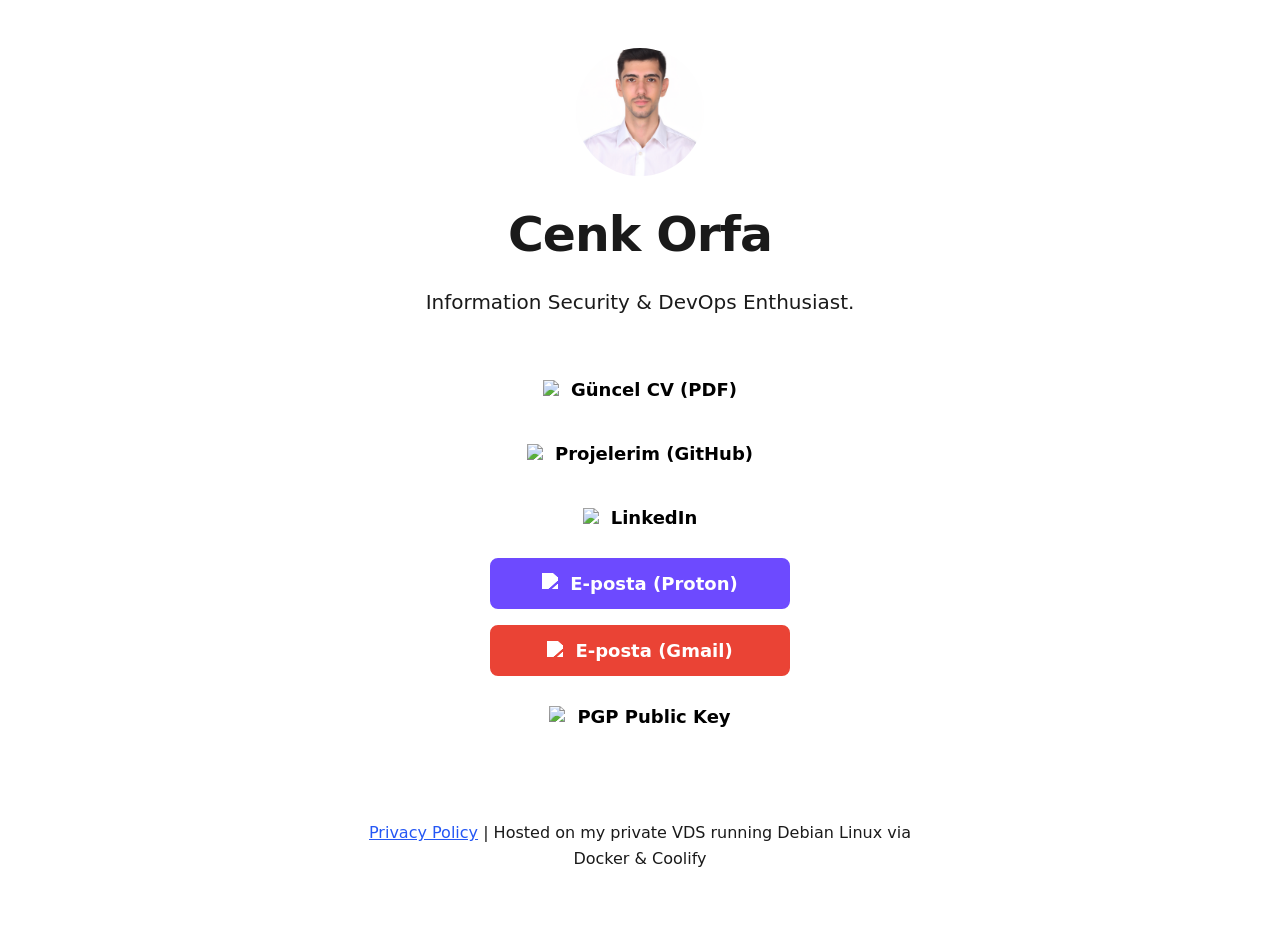
==== index.html @ 2995890c "feat: Transform into personal portfolio site - Updated README with modern GitHub profile layout - Cu" ====
<!DOCTYPE html>

<!--
  To change the theme, change the class on the html tag below to one of:
  - theme-auto: Automatically switches based on user's system preferences
  - theme-light: Forces light theme
  - theme-dark: Forces dark theme
-->

<html class="theme-auto" lang="en"> <!-- Update`class="theme-auto" with your preference -->

  <head>
    <meta charset="utf-8">
    <meta name="viewport" content="width=device-width, initial-scale=1">

    <!-- Page Title - Change this to your name/brand (50-60 characters recommended) -->
    <title>Cenk Orfa - Information Security & DevOps</title>
    <link rel="icon" type="image/x-icon" href="/images/avatar.png"> <!-- Update this with your own favicon -->

    <!-- Meta Description - Write a description (150-160 characters recommended) -->
    <meta name="description" content="Siber Güvenlik Stajyeri. GitHub, LinkedIn ve portföy projelerim burada bulun.">

    <!-- Keywords -->
    <meta name="keywords" content="your name, industry, and specialties">

    <!-- Canonical URL - Helps prevent duplicate content issues -->
    <meta rel="canonical" href="https://yourwebsite.com">

    <!-- Author Information -->
    <meta name="author" content="Your Name">

    <!-- Stylesheets -->
    <link rel="stylesheet" href="css/reset.css">
    <link rel="stylesheet" href="css/style.css">
    <link rel="stylesheet" href="css/brands.css">

    <!-- LittleLink Extended Stylesheet (Optional) -->
    <!-- <link rel="stylesheet" href="css/brands-extended.css"> -->
    <!-- Learn more at https://github.com/sethcottle/littlelink-extended.
         Remove comments if you've added LittleLink Extended dependencies -->

  </head>

<body>

    <div class="container">
        <div class="column">

            <!--
              By default, the Avatar is rounded. Use the following:
              - avatar--rounded: Automatically rounds the image
              - avatar--soft: Slightly rounds the image
              - avatar--none: Removes any rounding

              Be sure to replace the src with your own image path and update the alt text
            -->
            <img class="avatar avatar--rounded" src="images/avatar.png" srcset="images/avatar@2x.png 2x" alt="Cenk Orfa">

            <!-- Replace with your name or brand -->
            <h1>
              <div>Cenk Orfa</div>
            </h1>

            <!-- Add a short description about yourself or your brand -->
            <p>Information Security & DevOps Enthusiast.</p>

            <!-- All your buttons go here -->
            <div class="button-stack" role="navigation">
              <!-- CV download - highlight with brand color -->
              <a class="button button-yt" href="./CenkOrfa_CV.pdf" target="_blank" rel="noopener" role="button"><img class="icon" aria-hidden="true" src="images/icons/generic-cloud.svg" alt="File Icon">Güncel CV (PDF)</a>

              <!-- GitHub projects -->
              <a class="button button-github" href="https://github.com/ElCunq" target="_blank" rel="noopener" role="button"><img class="icon" aria-hidden="true" src="images/icons/github.svg" alt="GitHub Logo">Projelerim (GitHub)</a>

              <!-- LinkedIn profile -->
              <a class="button button-linked" href="https://linkedin.com/in/cenkorfa" target="_blank" rel="noopener" role="button"><img class="icon" aria-hidden="true" src="images/icons/linkedin.svg" alt="LinkedIn Logo">LinkedIn</a>

              <!-- Email via Proton -->
              <a class="button button-proton" href="mailto:cenkorfa@proton.me" target="_blank" rel="noopener" role="button"><img class="icon" aria-hidden="true" src="https://cdn.jsdelivr.net/npm/simple-icons@v9/icons/protonmail.svg" alt="Proton Mail Logo">E-posta (Proton)</a>

              <!-- Email via Gmail -->
              <a class="button button-gmail" href="mailto:cenkorfa1@gmail.com" target="_blank" rel="noopener" role="button"><img class="icon" aria-hidden="true" src="https://cdn.jsdelivr.net/npm/simple-icons@v9/icons/gmail.svg" alt="Gmail Logo">E-posta (Gmail)</a>

              <!-- PGP public key -->
              <a class="button button-default" href="./publickey.txt" target="_blank" rel="noopener" role="button"><img class="icon" aria-hidden="true" src="images/icons/generic-code.svg" alt="Key Icon">PGP Public Key</a>

            </div>

            <footer>
              <a href="privacy.html">Privacy Policy</a> | Hosted on my private VDS running Debian Linux via Docker & Coolify
            </footer>

        </div>
    </div>

</body>

</html>
---- css/style.css ----
/*
* LittleLink
* https://littlelink.io
* Free to use under the MIT license
* http://www.opensource.org/licenses/mit-license.php
*/

/* Base Typography Settings
–––––––––––––––––––––––––––––––––––––––––––––––––– */
:root {
	font-size:16px;
}

/* Grid
  –––––––––––––––––––––––––––––––––––––––––––––––––– */
  .container {
	position:relative;
	width:100%;
	max-width:37.5rem;     				/* 600px */
    text-align:center;
	margin:0 auto;
	padding:3rem 1.25rem 0 1.25rem;
	box-sizing:border-box;
}
.container-left {
	position:relative;
	width:100%;
	max-width:37.5rem;
	text-align:left;
	margin:0 auto;
	padding:0 1.25rem;
	box-sizing:border-box;
}
.container-left p {
	margin-bottom: 1rem;  				/* 16px space between paragraphs */
  }
.column {
	position:center;
	width:100%;
	float:center;
	box-sizing:border-box;
}
/* For devices larger than 400px */
  @media (min-width:25rem) {            /* 400px */
    .container {
	width:85%;
	padding-left:0;
	padding-right:0;
}
}/* For devices larger than 550px */
  @media (min-width:34.375rem) {        /* 550px */
    .container {
	width:80%;
}
.column,.columns {
	margin-left:0;
}
.column:first-child,.columns:first-child {
	margin-left:0;
}
}

/* Base Styles
  –––––––––––––––––––––––––––––––––––––––––––––––––– */
  body {
	margin:0;
	padding:0;
	background-color:#ffffff;
	color:#1a1a1a;
	font-family:"Open Sans",system-ui;
	font-size:1.125rem;     				/* 18px */
    font-weight:400;
	line-height:1.6;
}

/* Typography
  –––––––––––––––––––––––––––––––––––––––––––––––––– */
  h1 {
	margin:0 0 0.5rem 0;
	font-size:3rem;         		/* 48px */
    font-weight:800;
	line-height:1;
	letter-spacing:0;
	word-wrap:break-word;
	overflow-wrap:break-word;
	hyphens:auto;           		/* Delete this to remove automatic hyphen on line break */
}
.container p {
	margin:0 0 2rem 0;
}

/* Base Typography Settings
–––––––––––––––––––––––––––––––––––––––––––––––––– */
/* Base size - 16px browser default */
:root {
  font-size:16px;           /* Using a 1.25 modular scale for typography */
  --scale-0:1rem;           /* 16px */
  --scale-1:1.25rem;        /* 20px */
  --scale-2:1.563rem;       /* 25px */
  --scale-3:1.953rem;       /* 31px */
  --scale-4:2.441rem;       /* 39px */
  --scale-5:3.052rem;       /* 49px */

  /* Spacing units */
  --spacing-xs:0.5rem;      /* 8px */
  --spacing-s:1rem;         /* 16px */
  --spacing-m:1.5rem;       /* 24px */
  --spacing-l:2rem;         /* 32px */
  --spacing-xl:3rem;        /* 48px */
  --spacing-xxl:4rem;       /* 64px */
}

/* Avatar */
.avatar {
	width: 8rem;             /* 128px */
	height: 8rem;
	border-radius: 50%;
	object-fit: cover;
	background-position: center;
	margin-bottom: var(--spacing-l);
	margin-left: auto;
	margin-right: auto;
	display: block;
  }

/* Typography Scale */
h1 {
	margin:0 0 var(--spacing-m) 0;
	font-size:var(--scale-5);           /* ~49px */
  	font-weight:800;
	line-height:1.1;
	letter-spacing:-0.02em;
	word-wrap:break-word;
	overflow-wrap:break-word;
}
body {
	font-size:var(--scale-1);           /* 20px */
  	line-height:1.6;
}
.container p {
	margin:0 0 var(--spacing-xl) 0;
	font-size:var(--scale-1);
	line-height:1.6;
}

/* Container spacing */
.container {
	padding:var(--spacing-xl) var(--spacing-m) 0 var(--spacing-m);
	text-align:center;
}

/* Footer */
footer {
	margin:var(--spacing-xxl) 0;            /* 4rem (64px) top and bottom */
    font-size:var(--scale-0);
}

/* Responsive adjustments */
@media (max-width:34.375rem) {              /* 550px */
  h1 {
	font-size:var(--scale-4);
}
body {
	font-size:var(--scale-0);
}
.container p {
	font-size:var(--scale-0);
}
.avatar {
	margin-bottom:var(--spacing-m);
}
footer {
	margin:var(--spacing-xl) 0;         	/* 3rem (48px) top and bottom */
}
}

/* Links
  –––––––––––––––––––––––––––––––––––––––––––––––––– */
  a {
	color:#2457F5;
	text-decoration:underline;
}
a:hover {
	color:#083BDA;
}

/* Buttons
–––––––––––––––––––––––––––––––––––––––––––––––––– */
.button,button {
	display:inline-flex;
	align-items:center;
	justify-content:center;
	width:18.75rem;             	/* 300px */
 	min-height:3rem;                /* 48px */
  	padding:0.75rem 1rem;         	/* 12px ; 16px */
  	font-size:1.125rem;           	/* 18px */
  	font-weight:700;
	text-decoration:none;
	white-space:normal;
  	background-color:var(--button-background,transparent);
	color:var(--button-text,#000000);
	border:var(--button-border,none);
	border-radius:0.5rem;
	cursor:pointer;
	box-sizing:border-box;
	hyphens:auto;               	/* Delete this to remove automatic hyphen on line break */
  	margin-bottom:1rem;
	text-align:center;
	line-height:1.3;
}

/* Icons
–––––––––––––––––––––––––––––––––––––––––––––––––– */
.icon {
	width:1.25rem;
	height:1.25rem;
	margin-right:0.5rem;
	flex-shrink:0;
}

/* Avatar
  –––––––––––––––––––––––––––––––––––––––––––––––––– */
.avatar {
	width: 8rem;             /* 128px */
	height: 8rem;
	object-fit: cover;
	background-position: center;
	margin-bottom: var(--spacing-l);
  }

   /* Modifier for no avatar rounding */
   .avatar--none {
	border-radius: 0%;
  }

  /* Modifier for rounded avatar */
  .avatar--rounded {
	border-radius: 50%;
  }

  /* Modifier for slightly rounded corners */
  .avatar--soft {
	border-radius: 0.5rem;   /* 8px rounded corners */
  }

/* Theme System
  –––––––––––––––––––––––––––––––––––––––––––––––––– */
/* Light theme is default above */

/* Dark theme */
:root.theme-dark {
	color-scheme:dark;
}
:root.theme-dark :focus-visible {
	outline: 2px solid #4899F7;
	outline-offset: 2px;
  }
:root.theme-dark body {
	background-color:#121212;
	color:#ffffff;
}
:root.theme-dark a:not(.button) {
	color:#4899F7;
}
:root.theme-dark a:not(.button):hover {
	color:#7AB8FF;
}

/* Auto theme */
:root.theme-auto {
	color-scheme:light dark;
}
@media (prefers-color-scheme:dark) {
	:root.theme-auto body {
	background-color:#121212;
	color:#ffffff;
}
:root.theme-auto :focus-visible {
    outline: 2px solid #4899F7;
    outline-offset: 2px;
  }
:root.theme-auto a:not(.button) {
	color:#4899F7;
}
:root.theme-auto a:not(.button):hover {
	color:#7AB8FF;
}
}

/* Button Text Color Override
    –––––––––––––––––––––––––––––––––––––––––––––––––– */
    .button:hover,button:hover {
	color:var(--button-text);
}

/* Responsive Typography
  –––––––––––––––––––––––––––––––––––––––––––––––––– */
  @media (max-width:34.375rem) {            /* 550px */
    h1 {
	font-size:2rem;                         /* 32px */
	}
	body {
	font-size:1rem;                    		/* 16px */
	}
}

/* Privacy Page Styles
  –––––––––––––––––––––––––––––––––––––––––––––––––– */
nav {
	margin:var(--spacing-l) 0;
	text-align:left;
}
section {
	margin:var(--spacing-xl) 0;
	text-align:left;
}
h2 {
	font-size:var(--scale-3);
	font-weight:700;
	margin-bottom:var(--spacing-m);
}
h3 {
	font-size:var(--scale-2);
	font-weight:600;
	margin:var(--spacing-l) 0 var(--spacing-s) 0;
}
ul {
	list-style:none;
	padding:0;
	margin:0 0 var(--spacing-m) 0;
}
ul li {
	margin-bottom:var(--spacing-xs);
}

/* Privacy page specific responsive adjustments */
  @media (max-width:34.375rem) {
	h2 {
	font-size:var(--scale-2);
	}
	h3 {
	font-size:var(--scale-1);
	}
	section {
	margin:var(--spacing-l) 0;
	}
}

/* Custom Button Styles - Proton & Gmail
  –––––––––––––––––––––––––––––––––––––––––––––––––– */
.button-proton {
	--button-background: #6D4AFF;
	--button-text: #ffffff;
	--button-border: 2px solid #6D4AFF;
	background-color: #6D4AFF;
	color: #ffffff;
	border: 2px solid #6D4AFF;
}

.button-proton:hover {
	background-color: #5a3dd4;
	border-color: #5a3dd4;
}

.button-proton .icon {
	filter: brightness(0) saturate(100%) invert(100%);
}

.button-gmail {
	--button-background: #EA4335;
	--button-text: #ffffff;
	--button-border: 2px solid #EA4335;
	background-color: #EA4335;
	color: #ffffff;
	border: 2px solid #EA4335;
}

.button-gmail:hover {
	background-color: #d33c2e;
	border-color: #d33c2e;
}

.button-gmail .icon {
	filter: brightness(0) saturate(100%) invert(100%);
}

/* Font Face Definitions
  –––––––––––––––––––––––––––––––––––––––––––––––––– */
@font-face {
	font-display:swap;
	font-family:'Open Sans';
	font-style:normal;
	font-weight:400;
	src:url('../fonts/open-sans-v34-vietnamese_latin-ext_latin_hebrew_greek-ext_greek_cyrillic-ext_cyrillic-regular.eot');
	src:url('../fonts/open-sans-v34-vietnamese_latin-ext_latin_hebrew_greek-ext_greek_cyrillic-ext_cyrillic-regular.eot?#iefix') format('embedded-opentype'),url('../fonts/open-sans-v34-vietnamese_latin-ext_latin_hebrew_greek-ext_greek_cyrillic-ext_cyrillic-regular.woff2') format('woff2'),url('../fonts/open-sans-v34-vietnamese_latin-ext_latin_hebrew_greek-ext_greek_cyrillic-ext_cyrillic-regular.woff') format('woff'),url('../fonts/open-sans-v34-vietnamese_latin-ext_latin_hebrew_greek-ext_greek_cyrillic-ext_cyrillic-regular.ttf') format('truetype'),url('../fonts/open-sans-v34-vietnamese_latin-ext_latin_hebrew_greek-ext_greek_cyrillic-ext_cyrillic-regular.svg#OpenSans') format('svg');
}
@font-face {
	font-display:swap;
	font-family:'Open Sans';
	font-style:normal;
	font-weight:600;
	src:url('../fonts/open-sans-v34-vietnamese_latin-ext_latin_hebrew_greek-ext_greek_cyrillic-ext_cyrillic-600.eot');
	src:url('../fonts/open-sans-v34-vietnamese_latin-ext_latin_hebrew_greek-ext_greek_cyrillic-ext_cyrillic-600.eot?#iefix') format('embedded-opentype'),url('../fonts/open-sans-v34-vietnamese_latin-ext_latin_hebrew_greek-ext_greek_cyrillic-ext_cyrillic-600.woff2') format('woff2'),url('../fonts/open-sans-v34-vietnamese_latin-ext_latin_hebrew_greek-ext_greek_cyrillic-ext_cyrillic-600.woff') format('woff'),url('../fonts/open-sans-v34-vietnamese_latin-ext_latin_hebrew_greek-ext_greek_cyrillic-ext_cyrillic-600.ttf') format('truetype'),url('../fonts/open-sans-v34-vietnamese_latin-ext_latin_hebrew_greek-ext_greek_cyrillic-ext_cyrillic-600.svg#OpenSans') format('svg');
}
@font-face {
	font-display:swap;
	font-family:'Open Sans';
	font-style:normal;
	font-weight:700;
	src:url('../fonts/open-sans-v34-vietnamese_latin-ext_latin_hebrew_greek-ext_greek_cyrillic-ext_cyrillic-700.eot');
	src:url('../fonts/open-sans-v34-vietnamese_latin-ext_latin_hebrew_greek-ext_greek_cyrillic-ext_cyrillic-700.eot?#iefix') format('embedded-opentype'),url('../fonts/open-sans-v34-vietnamese_latin-ext_latin_hebrew_greek-ext_greek_cyrillic-ext_cyrillic-700.woff2') format('woff2'),url('../fonts/open-sans-v34-vietnamese_latin-ext_latin_hebrew_greek-ext_greek_cyrillic-ext_cyrillic-700.woff') format('woff'),url('../fonts/open-sans-v34-vietnamese_latin-ext_latin_hebrew_greek-ext_greek_cyrillic-ext_cyrillic-700.ttf') format('truetype'),url('../fonts/open-sans-v34-vietnamese_latin-ext_latin_hebrew_greek-ext_greek_cyrillic-ext_cyrillic-700.svg#OpenSans') format('svg');
}
@font-face {
	font-display:swap;
	font-family:'Open Sans';
	font-style:normal;
	font-weight:800;
	src:url('../fonts/open-sans-v34-vietnamese_latin-ext_latin_hebrew_greek-ext_greek_cyrillic-ext_cyrillic-800.eot');
	src:url('../fonts/open-sans-v34-vietnamese_latin-ext_latin_hebrew_greek-ext_greek_cyrillic-ext_cyrillic-800.eot?#iefix') format('embedded-opentype'),url('../fonts/open-sans-v34-vietnamese_latin-ext_latin_hebrew_greek-ext_greek_cyrillic-ext_cyrillic-800.woff2') format('woff2'),url('../fonts/open-sans-v34-vietnamese_latin-ext_latin_hebrew_greek-ext_greek_cyrillic-ext_cyrillic-800.woff') format('woff'),url('../fonts/open-sans-v34-vietnamese_latin-ext_latin_hebrew_greek-ext_greek_cyrillic-ext_cyrillic-800.ttf') format('truetype'),url('../fonts/open-sans-v34-vietnamese_latin-ext_latin_hebrew_greek-ext_greek_cyrillic-ext_cyrillic-800.svg#OpenSans') format('svg');
}
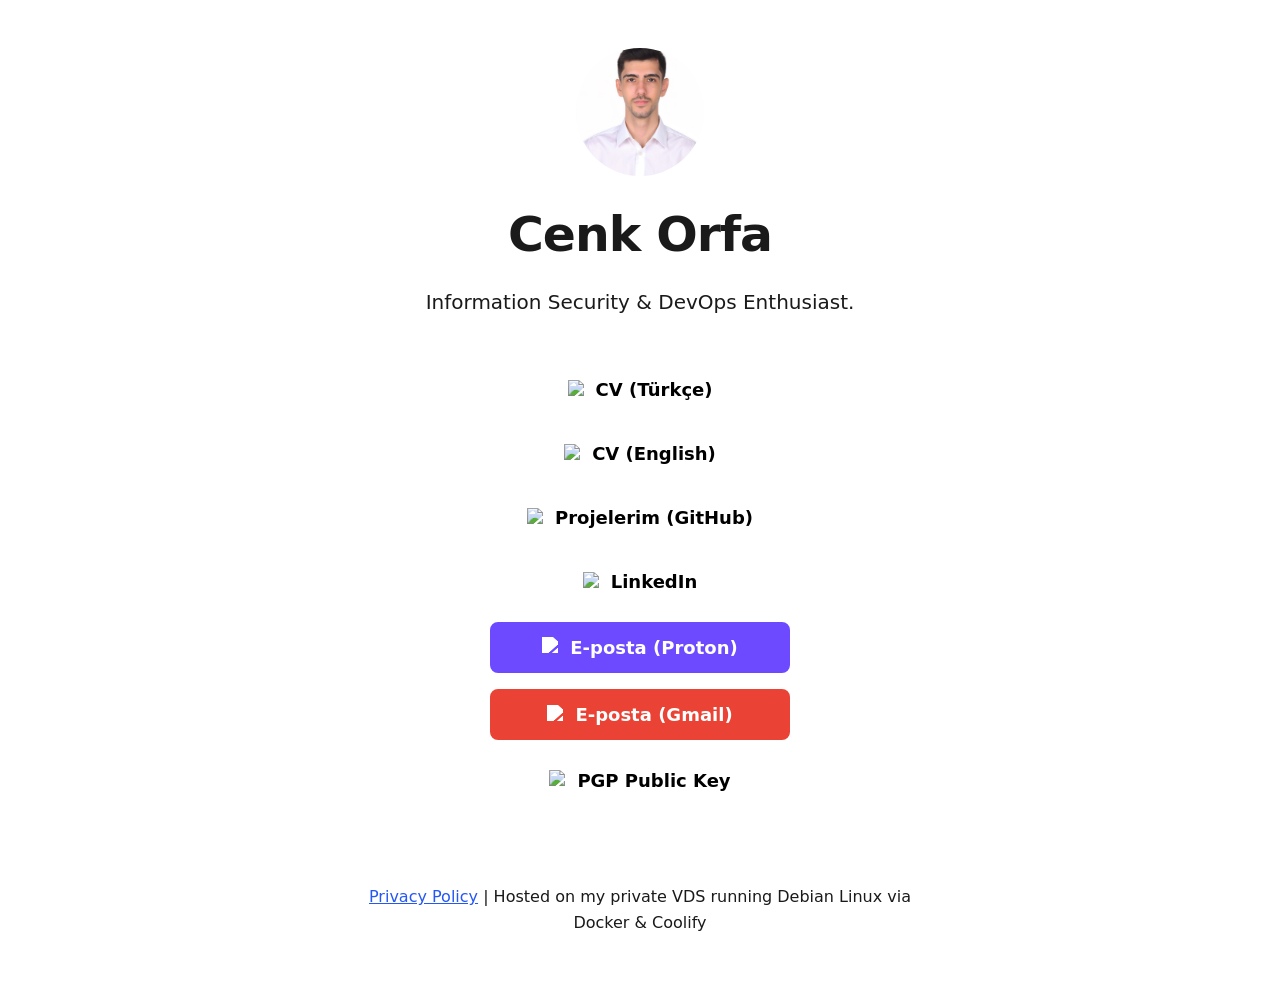
==== commit 8aed3e6d: "feat: Separate Turkish and English CVs" ====
--- a/index.html
+++ b/index.html
@@ -66,8 +66,11 @@
 
             <!-- All your buttons go here -->
             <div class="button-stack" role="navigation">
-              <!-- CV download - highlight with brand color -->
-              <a class="button button-yt" href="./CenkOrfa_CV.pdf" target="_blank" rel="noopener" role="button"><img class="icon" aria-hidden="true" src="images/icons/generic-cloud.svg" alt="File Icon">Güncel CV (PDF)</a>
+              <!-- CV download - Turkish -->
+              <a class="button button-yt" href="./CenkOrfa_DevSecOps_Stajyer_CV.pdf" target="_blank" rel="noopener" role="button"><img class="icon" aria-hidden="true" src="images/icons/generic-cloud.svg" alt="File Icon">CV (Türkçe)</a>
+
+              <!-- CV download - English -->
+              <a class="button button-yt" href="./Cenk_Orfa_DevSecOps_Intern_CV.pdf" target="_blank" rel="noopener" role="button"><img class="icon" aria-hidden="true" src="images/icons/generic-cloud.svg" alt="File Icon">CV (English)</a>
 
               <!-- GitHub projects -->
               <a class="button button-github" href="https://github.com/ElCunq" target="_blank" rel="noopener" role="button"><img class="icon" aria-hidden="true" src="images/icons/github.svg" alt="GitHub Logo">Projelerim (GitHub)</a>
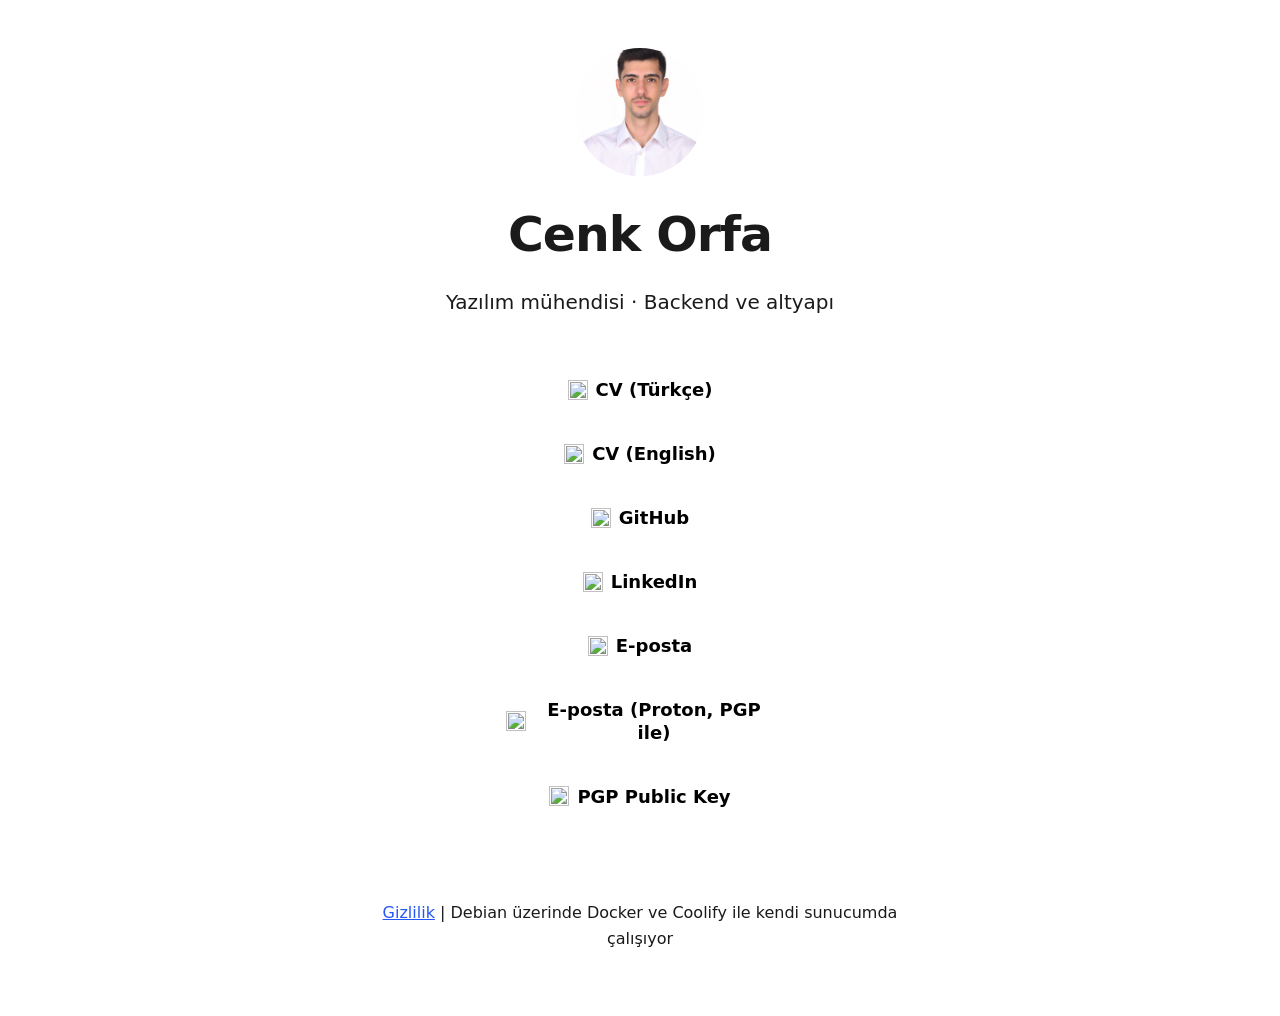
==== commit 1d6aa065: "Site: Dockerfile ile nginx, güvenlik başlıkları ve içerik düzeltmeleri Nixpacks yerine nginx:alpine " ====
--- a/index.html
+++ b/index.html
@@ -1,101 +1,43 @@
 <!DOCTYPE html>
-
-<!--
-  To change the theme, change the class on the html tag below to one of:
-  - theme-auto: Automatically switches based on user's system preferences
-  - theme-light: Forces light theme
-  - theme-dark: Forces dark theme
--->
-
-<html class="theme-auto" lang="en"> <!-- Update`class="theme-auto" with your preference -->
-
+<html class="theme-auto" lang="tr">
   <head>
     <meta charset="utf-8">
     <meta name="viewport" content="width=device-width, initial-scale=1">
-
-    <!-- Page Title - Change this to your name/brand (50-60 characters recommended) -->
-    <title>Cenk Orfa - Information Security & DevOps</title>
-    <link rel="icon" type="image/x-icon" href="/images/avatar.png"> <!-- Update this with your own favicon -->
-
-    <!-- Meta Description - Write a description (150-160 characters recommended) -->
-    <meta name="description" content="Siber Güvenlik Stajyeri. GitHub, LinkedIn ve portföy projelerim burada bulun.">
-
-    <!-- Keywords -->
-    <meta name="keywords" content="your name, industry, and specialties">
-
-    <!-- Canonical URL - Helps prevent duplicate content issues -->
-    <meta rel="canonical" href="https://yourwebsite.com">
-
-    <!-- Author Information -->
-    <meta name="author" content="Your Name">
-
-    <!-- Stylesheets -->
+    <title>Cenk Orfa · Backend ve Altyapı</title>
+    <meta name="description" content="Cenk Orfa, yazılım mühendisi. Backend, altyapı ve self-hosted sistemler. CV, GitHub ve iletişim bağlantıları.">
+    <meta name="author" content="Cenk Orfa">
+    <link rel="canonical" href="https://orfa.dev/">
+    <link rel="icon" type="image/png" href="/images/avatar.png">
     <link rel="stylesheet" href="css/reset.css">
     <link rel="stylesheet" href="css/style.css">
     <link rel="stylesheet" href="css/brands.css">
-
-    <!-- LittleLink Extended Stylesheet (Optional) -->
-    <!-- <link rel="stylesheet" href="css/brands-extended.css"> -->
-    <!-- Learn more at https://github.com/sethcottle/littlelink-extended.
-         Remove comments if you've added LittleLink Extended dependencies -->
-
   </head>
 
 <body>
-
     <div class="container">
         <div class="column">
-
-            <!--
-              By default, the Avatar is rounded. Use the following:
-              - avatar--rounded: Automatically rounds the image
-              - avatar--soft: Slightly rounds the image
-              - avatar--none: Removes any rounding
-
-              Be sure to replace the src with your own image path and update the alt text
-            -->
             <img class="avatar avatar--rounded" src="images/avatar.png" srcset="images/avatar@2x.png 2x" alt="Cenk Orfa">
 
-            <!-- Replace with your name or brand -->
             <h1>
               <div>Cenk Orfa</div>
             </h1>
 
-            <!-- Add a short description about yourself or your brand -->
-            <p>Information Security & DevOps Enthusiast.</p>
+            <p>Yazılım mühendisi · Backend ve altyapı</p>
 
-            <!-- All your buttons go here -->
             <div class="button-stack" role="navigation">
-              <!-- CV download - Turkish -->
-              <a class="button button-yt" href="./CenkOrfa_DevSecOps_Stajyer_CV.pdf" target="_blank" rel="noopener" role="button"><img class="icon" aria-hidden="true" src="images/icons/generic-cloud.svg" alt="File Icon">CV (Türkçe)</a>
-
-              <!-- CV download - English -->
-              <a class="button button-yt" href="./Cenk_Orfa_DevSecOps_Intern_CV.pdf" target="_blank" rel="noopener" role="button"><img class="icon" aria-hidden="true" src="images/icons/generic-cloud.svg" alt="File Icon">CV (English)</a>
-
-              <!-- GitHub projects -->
-              <a class="button button-github" href="https://github.com/ElCunq" target="_blank" rel="noopener" role="button"><img class="icon" aria-hidden="true" src="images/icons/github.svg" alt="GitHub Logo">Projelerim (GitHub)</a>
-
-              <!-- LinkedIn profile -->
-              <a class="button button-linked" href="https://linkedin.com/in/cenkorfa" target="_blank" rel="noopener" role="button"><img class="icon" aria-hidden="true" src="images/icons/linkedin.svg" alt="LinkedIn Logo">LinkedIn</a>
-
-              <!-- Email via Proton -->
-              <a class="button button-proton" href="mailto:cenkorfa@proton.me" target="_blank" rel="noopener" role="button"><img class="icon" aria-hidden="true" src="https://cdn.jsdelivr.net/npm/simple-icons@v9/icons/protonmail.svg" alt="Proton Mail Logo">E-posta (Proton)</a>
-
-              <!-- Email via Gmail -->
-              <a class="button button-gmail" href="mailto:cenkorfa1@gmail.com" target="_blank" rel="noopener" role="button"><img class="icon" aria-hidden="true" src="https://cdn.jsdelivr.net/npm/simple-icons@v9/icons/gmail.svg" alt="Gmail Logo">E-posta (Gmail)</a>
-
-              <!-- PGP public key -->
-              <a class="button button-default" href="./publickey.txt" target="_blank" rel="noopener" role="button"><img class="icon" aria-hidden="true" src="images/icons/generic-code.svg" alt="Key Icon">PGP Public Key</a>
-
+              <a class="button button-yt" href="./CenkOrfa_CV_TR.pdf" target="_blank" rel="noopener" role="button"><img class="icon" aria-hidden="true" src="images/icons/generic-cloud.svg" alt="">CV (Türkçe)</a>
+              <a class="button button-yt" href="./CenkOrfa_CV_EN.pdf" target="_blank" rel="noopener" role="button"><img class="icon" aria-hidden="true" src="images/icons/generic-cloud.svg" alt="">CV (English)</a>
+              <a class="button button-github" href="https://github.com/ElCunq" target="_blank" rel="noopener" role="button"><img class="icon" aria-hidden="true" src="images/icons/github.svg" alt="">GitHub</a>
+              <a class="button button-linked" href="https://linkedin.com/in/cenkorfa" target="_blank" rel="noopener" role="button"><img class="icon" aria-hidden="true" src="images/icons/linkedin.svg" alt="">LinkedIn</a>
+              <a class="button button-default" href="mailto:cenkorfa1@gmail.com" role="button"><img class="icon" aria-hidden="true" src="images/icons/generic-email.svg" alt="">E-posta</a>
+              <a class="button button-default" href="mailto:cenkorfa@proton.me" role="button"><img class="icon" aria-hidden="true" src="images/icons/generic-email-alt.svg" alt="">E-posta (Proton, PGP ile)</a>
+              <a class="button button-default" href="./publickey.txt" target="_blank" rel="noopener" role="button"><img class="icon" aria-hidden="true" src="images/icons/generic-code.svg" alt="">PGP Public Key</a>
             </div>
 
             <footer>
-              <a href="privacy.html">Privacy Policy</a> | Hosted on my private VDS running Debian Linux via Docker & Coolify
+              <a href="privacy.html">Gizlilik</a> | Debian üzerinde Docker ve Coolify ile kendi sunucumda çalışıyor
             </footer>
-
         </div>
     </div>
-
 </body>
-
 </html>
